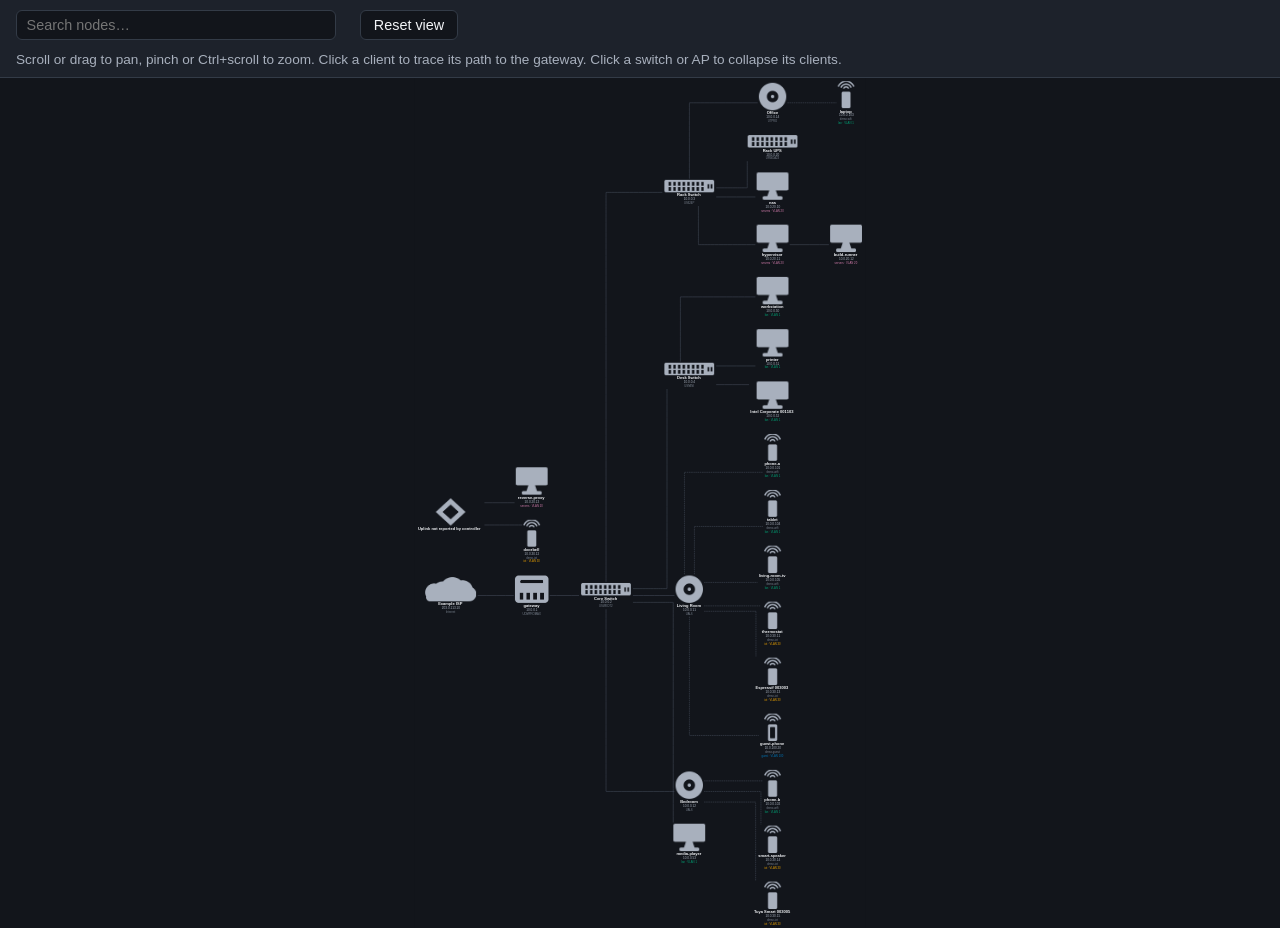
==== docs/demo-dark.html @ d626b712 "Commit a builtin-icon light/dark demo of the html viewer docs/demo-light.html and docs/demo-dark.htm" ====
<!doctype html>
<html lang="en">
<head>
<meta charset="utf-8">
<meta name="viewport" content="width=device-width, initial-scale=1">
<title>Demo network</title>
<style>
:root {
  --um-bg: #12151B; --um-card: #1D222B; --um-border: #333B47;
  --um-text: #F2F4F7; --um-text-muted: #A8B0BD;
}
* { box-sizing: border-box; }
html, body {
  margin: 0; height: 100%; background: var(--um-bg); color: var(--um-text);
  font-family: -apple-system, BlinkMacSystemFont, "Segoe UI", Helvetica, Arial, sans-serif;
}
#um-toolbar {
  display: flex; align-items: center; gap: 0.75rem; padding: 0.6rem 1rem;
  background: var(--um-card); border-bottom: 1px solid var(--um-border);
  position: sticky; top: 0; z-index: 1; flex-wrap: wrap;
}
#um-toolbar input[type="search"] {
  flex: 0 1 20rem; padding: 0.4rem 0.6rem; border: 1px solid var(--um-border);
  border-radius: 6px; background: var(--um-bg); color: var(--um-text); font-size: 0.9rem;
}
#um-toolbar button {
  padding: 0.4rem 0.8rem; border: 1px solid var(--um-border); border-radius: 6px;
  background: var(--um-bg); color: var(--um-text); font-size: 0.9rem; cursor: pointer;
}
#um-toolbar button:hover { background: var(--um-border); }
#um-hint, #um-match-count { color: var(--um-text-muted); font-size: 0.85rem; }
#um-stage { width: 100%; height: calc(100% - 3.1rem); overflow: hidden; touch-action: none; }
#um-stage svg { display: block; width: 100%; height: 100%; }
[data-id], [data-parent] { transition: opacity 150ms ease; }
[data-id] { cursor: pointer; }
.um-dim { opacity: 0.15; }
.um-hidden { display: none; }
</style>
</head>
<body>
<div id="um-toolbar">
  <input id="um-search" type="search" placeholder="Search nodes…" autocomplete="off">
  <span id="um-match-count"></span>
  <button id="um-reset" type="button">Reset view</button>
  <span id="um-hint">Scroll or drag to pan, pinch or Ctrl+scroll to zoom. Click a client to trace its path to the gateway. Click a switch or AP to collapse its clients.</span>
</div>
<div id="um-stage">
<?xml version="1.0" encoding="UTF-8" standalone="no"?>
<!DOCTYPE svg PUBLIC "-//W3C//DTD SVG 1.1//EN"
 "http://www.w3.org/Graphics/SVG/1.1/DTD/svg11.dtd">
<!-- Generated by graphviz version 15.1.0 (20260618.0150)
 -->
<!-- Title: unifi Pages: 1 -->
<svg width="1447pt" height="2734pt"
 viewBox="0.00 0.00 1447.00 2734.00" xmlns="http://www.w3.org/2000/svg" xmlns:xlink="http://www.w3.org/1999/xlink">
<g id="graph0" class="graph" transform="scale(1 1) rotate(0) translate(5.76 2727.77)">
<title>unifi</title>
<polygon fill="#12151b" stroke="none" points="-5.76,5.76 -5.76,-2727.77 1441.32,-2727.77 1441.32,5.76 -5.76,5.76"/>
<!-- n_020000000101 -->
<g id="node1" class="node" data-id="02:00:00:00:01:01">
<title>n_020000000101</title>
<image xlink:href="[data-uri]" width="107.789px" height="88px" preserveAspectRatio="xMinYMin meet" x="315.745" y="-1128.26"/>
<text xml:space="preserve" text-anchor="start" x="343.39" y="-1026.91" font-family="Helvetica,Arial,sans-serif" font-weight="bold" font-size="13.00" fill="#f2f4f7">gateway</text>
<text xml:space="preserve" text-anchor="start" x="352.01" y="-1014.51" font-family="Helvetica,Arial,sans-serif" font-size="10.00" fill="#a8b0bd">10.0.0.1</text>
<text xml:space="preserve" text-anchor="start" x="339.64" y="-1002.01" font-family="Helvetica,Arial,sans-serif" font-size="9.00" fill="#78808d">UDMPROMAX</text>
</g>
<!-- n_020000000102 -->
<g id="node2" class="node" data-id="02:00:00:00:01:02">
<title>n_020000000102</title>
<image xlink:href="[data-uri]" width="160px" height="40px" preserveAspectRatio="xMinYMin meet" x="528.4" y="-1104.26"/>
<text xml:space="preserve" text-anchor="start" x="569.77" y="-1050.91" font-family="Helvetica,Arial,sans-serif" font-weight="bold" font-size="13.00" fill="#f2f4f7">Core Switch</text>
<text xml:space="preserve" text-anchor="start" x="590.77" y="-1038.51" font-family="Helvetica,Arial,sans-serif" font-size="10.00" fill="#a8b0bd">10.0.0.2</text>
<text xml:space="preserve" text-anchor="start" x="586.27" y="-1026.01" font-family="Helvetica,Arial,sans-serif" font-size="9.00" fill="#78808d">USWED72</text>
</g>
<!-- n_020000000101&#45;&gt;n_020000000102 -->
<g id="edge2" class="edge" data-parent="02:00:00:00:01:01" data-child="02:00:00:00:01:02">
<title>n_020000000101&#45;&gt;n_020000000102</title>
<path fill="none" stroke="#4c5563" stroke-width="1.5" d="M427.44,-1064.01C455.73,-1064.01 490.38,-1064.01 521.75,-1064.01"/>
</g>
<!-- n_020000000103 -->
<g id="node3" class="node" data-id="02:00:00:00:01:03">
<title>n_020000000103</title>
<image xlink:href="[data-uri]" width="160px" height="40px" preserveAspectRatio="xMinYMin meet" x="796.16" y="-2400.26"/>
<text xml:space="preserve" text-anchor="start" x="836.78" y="-2346.91" font-family="Helvetica,Arial,sans-serif" font-weight="bold" font-size="13.00" fill="#f2f4f7">Rack Switch</text>
<text xml:space="preserve" text-anchor="start" x="858.53" y="-2334.51" font-family="Helvetica,Arial,sans-serif" font-size="10.00" fill="#a8b0bd">10.0.0.3</text>
<text xml:space="preserve" text-anchor="start" x="858.91" y="-2322.01" font-family="Helvetica,Arial,sans-serif" font-size="9.00" fill="#78808d">US624P</text>
</g>
<!-- n_020000000102&#45;&gt;n_020000000103 -->
<g id="edge3" class="edge" data-parent="02:00:00:00:01:02" data-child="02:00:00:00:01:03">
<title>n_020000000102&#45;&gt;n_020000000103</title>
<path fill="none" stroke="#4c5563" stroke-width="1.5" d="M608.56,-1107.87C608.56,-1334.25 608.56,-2360.01 608.56,-2360.01 608.56,-2360.01 711.46,-2360.01 789.65,-2360.01"/>
</g>
<!-- n_020000000104 -->
<g id="node4" class="node" data-id="02:00:00:00:01:04">
<title>n_020000000104</title>
<image xlink:href="[data-uri]" width="160px" height="40px" preserveAspectRatio="xMinYMin meet" x="796.16" y="-1812.26"/>
<text xml:space="preserve" text-anchor="start" x="836.78" y="-1758.91" font-family="Helvetica,Arial,sans-serif" font-weight="bold" font-size="13.00" fill="#f2f4f7">Desk Switch</text>
<text xml:space="preserve" text-anchor="start" x="858.53" y="-1746.51" font-family="Helvetica,Arial,sans-serif" font-size="10.00" fill="#a8b0bd">10.0.0.4</text>
<text xml:space="preserve" text-anchor="start" x="860.41" y="-1734.01" font-family="Helvetica,Arial,sans-serif" font-size="9.00" fill="#78808d">USMINI</text>
</g>
<!-- n_020000000102&#45;&gt;n_020000000104 -->
<g id="edge4" class="edge" data-parent="02:00:00:00:01:02" data-child="02:00:00:00:01:04">
<title>n_020000000102&#45;&gt;n_020000000104</title>
<path fill="none" stroke="#4c5563" stroke-width="1.5" d="M695.01,-1086.07C747.56,-1086.07 804.56,-1086.07 804.56,-1086.07 804.56,-1086.07 804.56,-1576.66 804.56,-1728.05"/>
</g>
<!-- n_020000000201 -->
<g id="node5" class="node" data-id="02:00:00:00:02:01">
<title>n_020000000201</title>
<image xlink:href="[data-uri]" width="88px" height="88px" preserveAspectRatio="xMinYMin meet" x="832.16" y="-1128.26"/>
<text xml:space="preserve" text-anchor="start" x="835.66" y="-1026.91" font-family="Helvetica,Arial,sans-serif" font-weight="bold" font-size="13.00" fill="#f2f4f7">Living Room</text>
<text xml:space="preserve" text-anchor="start" x="855.91" y="-1014.51" font-family="Helvetica,Arial,sans-serif" font-size="10.00" fill="#a8b0bd">10.0.0.11</text>
<text xml:space="preserve" text-anchor="start" x="864.53" y="-1002.01" font-family="Helvetica,Arial,sans-serif" font-size="9.00" fill="#78808d">UAL6</text>
</g>
<!-- n_020000000102&#45;&gt;n_020000000201 -->
<g id="edge5" class="edge" data-parent="02:00:00:00:01:02" data-child="02:00:00:00:02:01">
<title>n_020000000102&#45;&gt;n_020000000201</title>
<path fill="none" stroke="#4c5563" stroke-width="1.5" d="M694.96,-1064.01C739.27,-1064.01 791.52,-1064.01 828.5,-1064.01"/>
</g>
<!-- n_020000000202 -->
<g id="node6" class="node" data-id="02:00:00:00:02:02">
<title>n_020000000202</title>
<image xlink:href="[data-uri]" width="88px" height="88px" preserveAspectRatio="xMinYMin meet" x="832.16" y="-498.255"/>
<text xml:space="preserve" text-anchor="start" x="846.91" y="-396.91" font-family="Helvetica,Arial,sans-serif" font-weight="bold" font-size="13.00" fill="#f2f4f7">Bedroom</text>
<text xml:space="preserve" text-anchor="start" x="855.91" y="-384.51" font-family="Helvetica,Arial,sans-serif" font-size="10.00" fill="#a8b0bd">10.0.0.12</text>
<text xml:space="preserve" text-anchor="start" x="864.53" y="-372.01" font-family="Helvetica,Arial,sans-serif" font-size="9.00" fill="#78808d">UAL6</text>
</g>
<!-- n_020000000102&#45;&gt;n_020000000202 -->
<g id="edge6" class="edge" data-parent="02:00:00:00:01:02" data-child="02:00:00:00:02:02">
<title>n_020000000102&#45;&gt;n_020000000202</title>
<path fill="none" stroke="#4c5563" stroke-width="1.5" d="M608.56,-1019.96C608.56,-876.82 608.56,-434.01 608.56,-434.01 608.56,-434.01 751.35,-434.01 828.32,-434.01"/>
</g>
<!-- n_020000001201 -->
<g id="node16" class="node" data-id="02:00:00:00:12:01">
<title>n_020000001201</title>
<image xlink:href="[data-uri]" width="102.4px" height="88px" preserveAspectRatio="xMinYMin meet" x="824.96" y="-330.255"/>
<text xml:space="preserve" text-anchor="start" x="834.91" y="-228.91" font-family="Helvetica,Arial,sans-serif" font-weight="bold" font-size="13.00" fill="#f2f4f7">media&#45;player</text>
<text xml:space="preserve" text-anchor="start" x="855.91" y="-216.51" font-family="Helvetica,Arial,sans-serif" font-size="10.00" fill="#a8b0bd">10.0.0.53</text>
<text xml:space="preserve" text-anchor="start" x="850.66" y="-204.01" font-family="Helvetica,Arial,sans-serif" font-size="9.00" fill="#009e73">lan · VLAN 1</text>
</g>
<!-- n_020000000102&#45;&gt;n_020000001201 -->
<g id="edge14" class="edge" data-parent="02:00:00:00:01:02" data-child="02:00:00:00:12:01">
<title>n_020000000102&#45;&gt;n_020000001201</title>
<path fill="none" stroke="#4c5563" stroke-width="1.5" d="M695.08,-1041.94C755.21,-1041.94 824.56,-1041.94 824.56,-1041.94 824.56,-1041.94 824.56,-522.91 824.56,-333.85"/>
</g>
<!-- n_020000000204 -->
<g id="node7" class="node" data-id="02:00:00:00:02:04">
<title>n_020000000204</title>
<image xlink:href="[data-uri]" width="88px" height="88px" preserveAspectRatio="xMinYMin meet" x="1099.92" y="-2712.26"/>
<text xml:space="preserve" text-anchor="start" x="1125.17" y="-2610.91" font-family="Helvetica,Arial,sans-serif" font-weight="bold" font-size="13.00" fill="#f2f4f7">Office</text>
<text xml:space="preserve" text-anchor="start" x="1123.67" y="-2598.51" font-family="Helvetica,Arial,sans-serif" font-size="10.00" fill="#a8b0bd">10.0.0.14</text>
<text xml:space="preserve" text-anchor="start" x="1128.17" y="-2586.01" font-family="Helvetica,Arial,sans-serif" font-size="9.00" fill="#78808d">U7PRO</text>
</g>
<!-- n_020000000103&#45;&gt;n_020000000204 -->
<g id="edge7" class="edge" data-parent="02:00:00:00:01:03" data-child="02:00:00:00:02:04">
<title>n_020000000103&#45;&gt;n_020000000204</title>
<path fill="none" stroke="#4c5563" stroke-width="1.5" d="M876.56,-2404.06C876.56,-2484.74 876.56,-2648.01 876.56,-2648.01 876.56,-2648.01 1019.22,-2648.01 1096.12,-2648.01"/>
</g>
<!-- n_020000000301 -->
<g id="node8" class="node" data-id="02:00:00:00:03:01">
<title>n_020000000301</title>
<image xlink:href="[data-uri]" width="160px" height="40px" preserveAspectRatio="xMinYMin meet" x="1063.92" y="-2544.26"/>
<text xml:space="preserve" text-anchor="start" x="1112.05" y="-2490.91" font-family="Helvetica,Arial,sans-serif" font-weight="bold" font-size="13.00" fill="#f2f4f7">Rack UPS</text>
<text xml:space="preserve" text-anchor="start" x="1123.67" y="-2478.51" font-family="Helvetica,Arial,sans-serif" font-size="10.00" fill="#a8b0bd">10.0.0.20</text>
<text xml:space="preserve" text-anchor="start" x="1121.8" y="-2466.01" font-family="Helvetica,Arial,sans-serif" font-size="9.00" fill="#78808d">USWDA23</text>
</g>
<!-- n_020000000103&#45;&gt;n_020000000301 -->
<g id="edge8" class="edge" data-parent="02:00:00:00:01:03" data-child="02:00:00:00:03:01">
<title>n_020000000103&#45;&gt;n_020000000301</title>
<path fill="none" stroke="#4c5563" stroke-width="1.5" d="M962.81,-2374.72C1011.49,-2374.72 1062.56,-2374.72 1062.56,-2374.72 1062.56,-2374.72 1062.56,-2422.73 1062.56,-2460.23"/>
</g>
<!-- n_020000001001 -->
<g id="node9" class="node" data-id="02:00:00:00:10:01">
<title>n_020000001001</title>
<image xlink:href="[data-uri]" width="102.4px" height="88px" preserveAspectRatio="xMinYMin meet" x="1092.72" y="-2424.26"/>
<text xml:space="preserve" text-anchor="start" x="1132.3" y="-2322.91" font-family="Helvetica,Arial,sans-serif" font-weight="bold" font-size="13.00" fill="#f2f4f7">nas</text>
<text xml:space="preserve" text-anchor="start" x="1121.05" y="-2310.51" font-family="Helvetica,Arial,sans-serif" font-size="10.00" fill="#a8b0bd">10.0.20.10</text>
<text xml:space="preserve" text-anchor="start" x="1107.17" y="-2298.01" font-family="Helvetica,Arial,sans-serif" font-size="9.00" fill="#cc79a7">servers · VLAN 20</text>
</g>
<!-- n_020000000103&#45;&gt;n_020000001001 -->
<g id="edge9" class="edge" data-parent="02:00:00:00:01:03" data-child="02:00:00:00:10:01">
<title>n_020000000103&#45;&gt;n_020000001001</title>
<path fill="none" stroke="#4c5563" stroke-width="1.5" d="M962.72,-2345.3C1004.13,-2345.3 1052.47,-2345.3 1088.8,-2345.3"/>
</g>
<!-- n_020000001002 -->
<g id="node10" class="node" data-id="02:00:00:00:10:02">
<title>n_020000001002</title>
<image xlink:href="[data-uri]" width="102.4px" height="88px" preserveAspectRatio="xMinYMin meet" x="1092.72" y="-2256.26"/>
<text xml:space="preserve" text-anchor="start" x="1109.42" y="-2154.91" font-family="Helvetica,Arial,sans-serif" font-weight="bold" font-size="13.00" fill="#f2f4f7">hypervisor</text>
<text xml:space="preserve" text-anchor="start" x="1121.05" y="-2142.51" font-family="Helvetica,Arial,sans-serif" font-size="10.00" fill="#a8b0bd">10.0.20.11</text>
<text xml:space="preserve" text-anchor="start" x="1107.17" y="-2130.01" font-family="Helvetica,Arial,sans-serif" font-size="9.00" fill="#cc79a7">servers · VLAN 20</text>
</g>
<!-- n_020000000103&#45;&gt;n_020000001002 -->
<g id="edge10" class="edge" data-parent="02:00:00:00:01:03" data-child="02:00:00:00:10:02">
<title>n_020000000103&#45;&gt;n_020000001002</title>
<path fill="none" stroke="#4c5563" stroke-width="1.5" d="M905.56,-2316.3C905.56,-2266.53 905.56,-2192.01 905.56,-2192.01 905.56,-2192.01 1018.22,-2192.01 1088.64,-2192.01"/>
</g>
<!-- n_020000001101 -->
<g id="node13" class="node" data-id="02:00:00:00:11:01">
<title>n_020000001101</title>
<image xlink:href="[data-uri]" width="102.4px" height="88px" preserveAspectRatio="xMinYMin meet" x="1092.72" y="-2088.26"/>
<text xml:space="preserve" text-anchor="start" x="1106.42" y="-1986.91" font-family="Helvetica,Arial,sans-serif" font-weight="bold" font-size="13.00" fill="#f2f4f7">workstation</text>
<text xml:space="preserve" text-anchor="start" x="1123.67" y="-1974.51" font-family="Helvetica,Arial,sans-serif" font-size="10.00" fill="#a8b0bd">10.0.0.50</text>
<text xml:space="preserve" text-anchor="start" x="1118.42" y="-1962.01" font-family="Helvetica,Arial,sans-serif" font-size="9.00" fill="#009e73">lan · VLAN 1</text>
</g>
<!-- n_020000000104&#45;&gt;n_020000001101 -->
<g id="edge11" class="edge" data-parent="02:00:00:00:01:04" data-child="02:00:00:00:11:01">
<title>n_020000000104&#45;&gt;n_020000001101</title>
<path fill="none" stroke="#4c5563" stroke-width="1.5" d="M847.56,-1815.9C847.56,-1888.1 847.56,-2024.01 847.56,-2024.01 847.56,-2024.01 1003.17,-2024.01 1088.87,-2024.01"/>
</g>
<!-- n_020000001102 -->
<g id="node14" class="node" data-id="02:00:00:00:11:02">
<title>n_020000001102</title>
<image xlink:href="[data-uri]" width="102.4px" height="88px" preserveAspectRatio="xMinYMin meet" x="1092.72" y="-1920.26"/>
<text xml:space="preserve" text-anchor="start" x="1122.55" y="-1818.91" font-family="Helvetica,Arial,sans-serif" font-weight="bold" font-size="13.00" fill="#f2f4f7">printer</text>
<text xml:space="preserve" text-anchor="start" x="1123.67" y="-1806.51" font-family="Helvetica,Arial,sans-serif" font-size="10.00" fill="#a8b0bd">10.0.0.51</text>
<text xml:space="preserve" text-anchor="start" x="1118.42" y="-1794.01" font-family="Helvetica,Arial,sans-serif" font-size="9.00" fill="#009e73">lan · VLAN 1</text>
</g>
<!-- n_020000000104&#45;&gt;n_020000001102 -->
<g id="edge12" class="edge" data-parent="02:00:00:00:01:04" data-child="02:00:00:00:11:02">
<title>n_020000000104&#45;&gt;n_020000001102</title>
<path fill="none" stroke="#4c5563" stroke-width="1.5" d="M962.72,-1802.01C1004.13,-1802.01 1052.47,-1802.01 1088.8,-1802.01"/>
</g>
<!-- n_020000001103 -->
<g id="node15" class="node" data-id="02:00:00:00:11:03">
<title>n_020000001103</title>
<image xlink:href="[data-uri]" width="102.4px" height="88px" preserveAspectRatio="xMinYMin meet" x="1092.72" y="-1752.26"/>
<text xml:space="preserve" text-anchor="start" x="1072.3" y="-1650.91" font-family="Helvetica,Arial,sans-serif" font-weight="bold" font-size="13.00" fill="#f2f4f7">Intel Corporate 001103</text>
<text xml:space="preserve" text-anchor="start" x="1123.67" y="-1638.51" font-family="Helvetica,Arial,sans-serif" font-size="10.00" fill="#a8b0bd">10.0.0.52</text>
<text xml:space="preserve" text-anchor="start" x="1118.42" y="-1626.01" font-family="Helvetica,Arial,sans-serif" font-size="9.00" fill="#009e73">lan · VLAN 1</text>
</g>
<!-- n_020000000104&#45;&gt;n_020000001103 -->
<g id="edge13" class="edge" data-parent="02:00:00:00:01:04" data-child="02:00:00:00:11:03">
<title>n_020000000104&#45;&gt;n_020000001103</title>
<path fill="none" stroke="#4c5563" stroke-width="1.5" d="M962.72,-1742.01C996.8,-1742.01 1035.56,-1742.01 1068.47,-1742.01"/>
</g>
<!-- n_020000002001 -->
<g id="node17" class="node" data-id="02:00:00:00:20:01">
<title>n_020000002001</title>
<image xlink:href="[data-uri]" width="54px" height="86.4px" preserveAspectRatio="xMinYMin meet" x="1116.92" y="-1583.33"/>
<text xml:space="preserve" text-anchor="start" x="1117.67" y="-1482.78" font-family="Helvetica,Arial,sans-serif" font-weight="bold" font-size="13.00" fill="#f2f4f7">phone&#45;a</text>
<text xml:space="preserve" text-anchor="start" x="1121.05" y="-1470.38" font-family="Helvetica,Arial,sans-serif" font-size="10.00" fill="#a8b0bd">10.0.0.101</text>
<text xml:space="preserve" text-anchor="start" x="1124.05" y="-1457.88" font-family="Helvetica,Arial,sans-serif" font-size="9.00" fill="#78808d">demo&#45;wifi</text>
<text xml:space="preserve" text-anchor="start" x="1118.42" y="-1446.13" font-family="Helvetica,Arial,sans-serif" font-size="9.00" fill="#009e73">lan · VLAN 1</text>
</g>
<!-- n_020000000201&#45;&gt;n_020000002001 -->
<g id="edge15" class="edge" data-parent="02:00:00:00:02:01" data-child="02:00:00:00:20:01">
<title>n_020000000201&#45;&gt;n_020000002001</title>
<path fill="none" stroke="#4c5563" stroke-width="1.5" stroke-dasharray="5,2" d="M860.56,-1132.09C860.56,-1245.33 860.56,-1460.07 860.56,-1460.07 860.56,-1460.07 1039.62,-1460.07 1113.06,-1460.07"/>
</g>
<!-- n_020000002004 -->
<g id="node20" class="node" data-id="02:00:00:00:20:04">
<title>n_020000002004</title>
<image xlink:href="[data-uri]" width="54px" height="86.4px" preserveAspectRatio="xMinYMin meet" x="1116.92" y="-1403.33"/>
<text xml:space="preserve" text-anchor="start" x="1125.92" y="-1302.78" font-family="Helvetica,Arial,sans-serif" font-weight="bold" font-size="13.00" fill="#f2f4f7">tablet</text>
<text xml:space="preserve" text-anchor="start" x="1121.05" y="-1290.38" font-family="Helvetica,Arial,sans-serif" font-size="10.00" fill="#a8b0bd">10.0.0.104</text>
<text xml:space="preserve" text-anchor="start" x="1124.05" y="-1277.88" font-family="Helvetica,Arial,sans-serif" font-size="9.00" fill="#78808d">demo&#45;wifi</text>
<text xml:space="preserve" text-anchor="start" x="1118.42" y="-1266.13" font-family="Helvetica,Arial,sans-serif" font-size="9.00" fill="#009e73">lan · VLAN 1</text>
</g>
<!-- n_020000000201&#45;&gt;n_020000002004 -->
<g id="edge18" class="edge" data-parent="02:00:00:00:02:01" data-child="02:00:00:00:20:04">
<title>n_020000000201&#45;&gt;n_020000002004</title>
<path fill="none" stroke="#4c5563" stroke-width="1.5" stroke-dasharray="5,2" d="M892.56,-1132.12C892.56,-1197.38 892.56,-1286.01 892.56,-1286.01 892.56,-1286.01 1045.98,-1286.01 1113.1,-1286.01"/>
</g>
<!-- n_020000002101 -->
<g id="node21" class="node" data-id="02:00:00:00:21:01">
<title>n_020000002101</title>
<image xlink:href="[data-uri]" width="55px" height="88px" preserveAspectRatio="xMinYMin meet" x="1116.42" y="-1224.13"/>
<text xml:space="preserve" text-anchor="start" x="1099.3" y="-1122.78" font-family="Helvetica,Arial,sans-serif" font-weight="bold" font-size="13.00" fill="#f2f4f7">living&#45;room&#45;tv</text>
<text xml:space="preserve" text-anchor="start" x="1121.05" y="-1110.38" font-family="Helvetica,Arial,sans-serif" font-size="10.00" fill="#a8b0bd">10.0.0.105</text>
<text xml:space="preserve" text-anchor="start" x="1124.05" y="-1097.88" font-family="Helvetica,Arial,sans-serif" font-size="9.00" fill="#78808d">demo&#45;wifi</text>
<text xml:space="preserve" text-anchor="start" x="1118.42" y="-1086.13" font-family="Helvetica,Arial,sans-serif" font-size="9.00" fill="#009e73">lan · VLAN 1</text>
</g>
<!-- n_020000000201&#45;&gt;n_020000002101 -->
<g id="edge19" class="edge" data-parent="02:00:00:00:02:01" data-child="02:00:00:00:21:01">
<title>n_020000000201&#45;&gt;n_020000002101</title>
<path fill="none" stroke="#4c5563" stroke-width="1.5" stroke-dasharray="5,2" d="M924.03,-1106.07C972.47,-1106.07 1046.95,-1106.07 1095.56,-1106.07"/>
</g>
<!-- n_020000003001 -->
<g id="node22" class="node" data-id="02:00:00:00:30:01">
<title>n_020000003001</title>
<image xlink:href="[data-uri]" width="55px" height="88px" preserveAspectRatio="xMinYMin meet" x="1116.42" y="-1044.13"/>
<text xml:space="preserve" text-anchor="start" x="1109.42" y="-942.78" font-family="Helvetica,Arial,sans-serif" font-weight="bold" font-size="13.00" fill="#f2f4f7">thermostat</text>
<text xml:space="preserve" text-anchor="start" x="1121.05" y="-930.38" font-family="Helvetica,Arial,sans-serif" font-size="10.00" fill="#a8b0bd">10.0.30.11</text>
<text xml:space="preserve" text-anchor="start" x="1125.92" y="-917.88" font-family="Helvetica,Arial,sans-serif" font-size="9.00" fill="#78808d">demo&#45;iot</text>
<text xml:space="preserve" text-anchor="start" x="1117.3" y="-906.13" font-family="Helvetica,Arial,sans-serif" font-size="9.00" fill="#e69f00">iot · VLAN 30</text>
</g>
<!-- n_020000000201&#45;&gt;n_020000003001 -->
<g id="edge20" class="edge" data-parent="02:00:00:00:02:01" data-child="02:00:00:00:30:01">
<title>n_020000000201&#45;&gt;n_020000003001</title>
<path fill="none" stroke="#4c5563" stroke-width="1.5" stroke-dasharray="5,2" d="M924.03,-1030.63C975.93,-1030.63 1057.72,-1030.63 1105.56,-1030.63"/>
</g>
<!-- n_020000003003 -->
<g id="node24" class="node" data-id="02:00:00:00:30:03">
<title>n_020000003003</title>
<image xlink:href="[data-uri]" width="55px" height="88px" preserveAspectRatio="xMinYMin meet" x="1116.42" y="-864.13"/>
<text xml:space="preserve" text-anchor="start" x="1089.17" y="-762.78" font-family="Helvetica,Arial,sans-serif" font-weight="bold" font-size="13.00" fill="#f2f4f7">Espressif 003003</text>
<text xml:space="preserve" text-anchor="start" x="1121.05" y="-750.38" font-family="Helvetica,Arial,sans-serif" font-size="10.00" fill="#a8b0bd">10.0.30.13</text>
<text xml:space="preserve" text-anchor="start" x="1125.92" y="-737.88" font-family="Helvetica,Arial,sans-serif" font-size="9.00" fill="#78808d">demo&#45;iot</text>
<text xml:space="preserve" text-anchor="start" x="1117.3" y="-726.13" font-family="Helvetica,Arial,sans-serif" font-size="9.00" fill="#e69f00">iot · VLAN 30</text>
</g>
<!-- n_020000000201&#45;&gt;n_020000003003 -->
<g id="edge21" class="edge" data-parent="02:00:00:00:02:01" data-child="02:00:00:00:30:03">
<title>n_020000000201&#45;&gt;n_020000003003</title>
<path fill="none" stroke="#4c5563" stroke-width="1.5" stroke-dasharray="5,2" d="M924.01,-1013.25C987.2,-1013.25 1090.56,-1013.25 1090.56,-1013.25 1090.56,-1013.25 1090.56,-931.58 1090.56,-867.93"/>
</g>
<!-- n_020000004001 -->
<g id="node27" class="node" data-id="02:00:00:00:40:01">
<title>n_020000004001</title>
<image xlink:href="[data-uri]" width="55px" height="88px" preserveAspectRatio="xMinYMin meet" x="1116.42" y="-684.13"/>
<text xml:space="preserve" text-anchor="start" x="1103.42" y="-582.78" font-family="Helvetica,Arial,sans-serif" font-weight="bold" font-size="13.00" fill="#f2f4f7">guest&#45;phone</text>
<text xml:space="preserve" text-anchor="start" x="1118.42" y="-570.38" font-family="Helvetica,Arial,sans-serif" font-size="10.00" fill="#a8b0bd">10.0.100.20</text>
<text xml:space="preserve" text-anchor="start" x="1119.55" y="-557.88" font-family="Helvetica,Arial,sans-serif" font-size="9.00" fill="#78808d">demo&#45;guest</text>
<text xml:space="preserve" text-anchor="start" x="1108.3" y="-546.13" font-family="Helvetica,Arial,sans-serif" font-size="9.00" fill="#0072b2">guest · VLAN 100</text>
</g>
<!-- n_020000000201&#45;&gt;n_020000004001 -->
<g id="edge24" class="edge" data-parent="02:00:00:00:02:01" data-child="02:00:00:00:40:01">
<title>n_020000000201&#45;&gt;n_020000004001</title>
<path fill="none" stroke="#4c5563" stroke-width="1.5" stroke-dasharray="5,2" d="M876.56,-996.15C876.56,-870.44 876.56,-614.01 876.56,-614.01 876.56,-614.01 1023.83,-614.01 1099.77,-614.01"/>
</g>
<!-- n_020000002002 -->
<g id="node18" class="node" data-id="02:00:00:00:20:02">
<title>n_020000002002</title>
<image xlink:href="[data-uri]" width="54px" height="86.4px" preserveAspectRatio="xMinYMin meet" x="1116.92" y="-503.33"/>
<text xml:space="preserve" text-anchor="start" x="1117.3" y="-402.78" font-family="Helvetica,Arial,sans-serif" font-weight="bold" font-size="13.00" fill="#f2f4f7">phone&#45;b</text>
<text xml:space="preserve" text-anchor="start" x="1121.05" y="-390.38" font-family="Helvetica,Arial,sans-serif" font-size="10.00" fill="#a8b0bd">10.0.0.102</text>
<text xml:space="preserve" text-anchor="start" x="1124.05" y="-377.88" font-family="Helvetica,Arial,sans-serif" font-size="9.00" fill="#78808d">demo&#45;wifi</text>
<text xml:space="preserve" text-anchor="start" x="1118.42" y="-366.13" font-family="Helvetica,Arial,sans-serif" font-size="9.00" fill="#009e73">lan · VLAN 1</text>
</g>
<!-- n_020000000202&#45;&gt;n_020000002002 -->
<g id="edge16" class="edge" data-parent="02:00:00:00:02:02" data-child="02:00:00:00:20:02">
<title>n_020000000202&#45;&gt;n_020000002002</title>
<path fill="none" stroke="#4c5563" stroke-width="1.5" stroke-dasharray="5,2" d="M924.03,-468.07C978.78,-468.07 1066.82,-468.07 1113.15,-468.07"/>
</g>
<!-- n_020000003004 -->
<g id="node25" class="node" data-id="02:00:00:00:30:04">
<title>n_020000003004</title>
<image xlink:href="[data-uri]" width="55px" height="88px" preserveAspectRatio="xMinYMin meet" x="1116.42" y="-324.13"/>
<text xml:space="preserve" text-anchor="start" x="1098.17" y="-222.78" font-family="Helvetica,Arial,sans-serif" font-weight="bold" font-size="13.00" fill="#f2f4f7">smart&#45;speaker</text>
<text xml:space="preserve" text-anchor="start" x="1121.05" y="-210.38" font-family="Helvetica,Arial,sans-serif" font-size="10.00" fill="#a8b0bd">10.0.30.14</text>
<text xml:space="preserve" text-anchor="start" x="1125.92" y="-197.88" font-family="Helvetica,Arial,sans-serif" font-size="9.00" fill="#78808d">demo&#45;iot</text>
<text xml:space="preserve" text-anchor="start" x="1117.3" y="-186.13" font-family="Helvetica,Arial,sans-serif" font-size="9.00" fill="#e69f00">iot · VLAN 30</text>
</g>
<!-- n_020000000202&#45;&gt;n_020000003004 -->
<g id="edge22" class="edge" data-parent="02:00:00:00:02:02" data-child="02:00:00:00:30:04">
<title>n_020000000202&#45;&gt;n_020000003004</title>
<path fill="none" stroke="#4c5563" stroke-width="1.5" stroke-dasharray="5,2" d="M923.9,-434.01C991.38,-434.01 1106.56,-434.01 1106.56,-434.01 1106.56,-434.01 1106.56,-377.64 1106.56,-328"/>
</g>
<!-- n_020000003005 -->
<g id="node26" class="node" data-id="02:00:00:00:30:05">
<title>n_020000003005</title>
<image xlink:href="[data-uri]" width="55px" height="88px" preserveAspectRatio="xMinYMin meet" x="1116.42" y="-144.13"/>
<text xml:space="preserve" text-anchor="start" x="1083.92" y="-42.78" font-family="Helvetica,Arial,sans-serif" font-weight="bold" font-size="13.00" fill="#f2f4f7">Tuya Smart 003005</text>
<text xml:space="preserve" text-anchor="start" x="1121.05" y="-30.38" font-family="Helvetica,Arial,sans-serif" font-size="10.00" fill="#a8b0bd">10.0.30.15</text>
<text xml:space="preserve" text-anchor="start" x="1125.92" y="-17.88" font-family="Helvetica,Arial,sans-serif" font-size="9.00" fill="#78808d">demo&#45;iot</text>
<text xml:space="preserve" text-anchor="start" x="1117.3" y="-6.13" font-family="Helvetica,Arial,sans-serif" font-size="9.00" fill="#e69f00">iot · VLAN 30</text>
</g>
<!-- n_020000000202&#45;&gt;n_020000003005 -->
<g id="edge23" class="edge" data-parent="02:00:00:00:02:02" data-child="02:00:00:00:30:05">
<title>n_020000000202&#45;&gt;n_020000003005</title>
<path fill="none" stroke="#4c5563" stroke-width="1.5" stroke-dasharray="5,2" d="M923.79,-399.94C986.68,-399.94 1089.56,-399.94 1089.56,-399.94 1089.56,-399.94 1089.56,-244.13 1089.56,-147.96"/>
</g>
<!-- n_020000002003 -->
<g id="node19" class="node" data-id="02:00:00:00:20:03">
<title>n_020000002003</title>
<image xlink:href="[data-uri]" width="54px" height="86.4px" preserveAspectRatio="xMinYMin meet" x="1353.18" y="-2717.33"/>
<text xml:space="preserve" text-anchor="start" x="1359.93" y="-2616.78" font-family="Helvetica,Arial,sans-serif" font-weight="bold" font-size="13.00" fill="#f2f4f7">laptop</text>
<text xml:space="preserve" text-anchor="start" x="1357.3" y="-2604.38" font-family="Helvetica,Arial,sans-serif" font-size="10.00" fill="#a8b0bd">10.0.0.103</text>
<text xml:space="preserve" text-anchor="start" x="1360.3" y="-2591.88" font-family="Helvetica,Arial,sans-serif" font-size="9.00" fill="#78808d">demo&#45;wifi</text>
<text xml:space="preserve" text-anchor="start" x="1354.68" y="-2580.13" font-family="Helvetica,Arial,sans-serif" font-size="9.00" fill="#009e73">lan · VLAN 1</text>
</g>
<!-- n_020000000204&#45;&gt;n_020000002003 -->
<g id="edge17" class="edge" data-parent="02:00:00:00:02:04" data-child="02:00:00:00:20:03">
<title>n_020000000204&#45;&gt;n_020000002003</title>
<path fill="none" stroke="#4c5563" stroke-width="1.5" stroke-dasharray="5,2" d="M1191.73,-2648.01C1238.79,-2648.01 1309.25,-2648.01 1349.35,-2648.01"/>
</g>
<!-- n_020000001003 -->
<g id="node11" class="node" data-id="02:00:00:00:10:03">
<title>n_020000001003</title>
<image xlink:href="[data-uri]" width="102.4px" height="88px" preserveAspectRatio="xMinYMin meet" x="1328.98" y="-2256.26"/>
<text xml:space="preserve" text-anchor="start" x="1340.43" y="-2154.91" font-family="Helvetica,Arial,sans-serif" font-weight="bold" font-size="13.00" fill="#f2f4f7">build&#45;runner</text>
<text xml:space="preserve" text-anchor="start" x="1357.3" y="-2142.51" font-family="Helvetica,Arial,sans-serif" font-size="10.00" fill="#a8b0bd">10.0.20.12</text>
<text xml:space="preserve" text-anchor="start" x="1343.43" y="-2130.01" font-family="Helvetica,Arial,sans-serif" font-size="9.00" fill="#cc79a7">servers · VLAN 20</text>
</g>
<!-- n_020000001002&#45;&gt;n_020000001003 -->
<g id="edge25" class="edge" data-parent="02:00:00:00:10:02" data-child="02:00:00:00:10:03">
<title>n_020000001002&#45;&gt;n_020000001003</title>
<path fill="none" stroke="#4c5563" stroke-width="1.5" d="M1199.01,-2192.01C1236.92,-2192.01 1287.07,-2192.01 1325,-2192.01"/>
</g>
<!-- n_020000001004 -->
<g id="node12" class="node" data-id="02:00:00:00:10:04">
<title>n_020000001004</title>
<image xlink:href="[data-uri]" width="102.4px" height="88px" preserveAspectRatio="xMinYMin meet" x="318.44" y="-1476.26"/>
<text xml:space="preserve" text-anchor="start" x="325.01" y="-1374.91" font-family="Helvetica,Arial,sans-serif" font-weight="bold" font-size="13.00" fill="#f2f4f7">reverse&#45;proxy</text>
<text xml:space="preserve" text-anchor="start" x="346.76" y="-1362.51" font-family="Helvetica,Arial,sans-serif" font-size="10.00" fill="#a8b0bd">10.0.20.13</text>
<text xml:space="preserve" text-anchor="start" x="332.89" y="-1350.01" font-family="Helvetica,Arial,sans-serif" font-size="9.00" fill="#cc79a7">servers · VLAN 20</text>
</g>
<!-- n_020000003002 -->
<g id="node23" class="node" data-id="02:00:00:00:30:02">
<title>n_020000003002</title>
<image xlink:href="[data-uri]" width="54px" height="86.4px" preserveAspectRatio="xMinYMin meet" x="342.64" y="-1307.33"/>
<text xml:space="preserve" text-anchor="start" x="343.01" y="-1206.78" font-family="Helvetica,Arial,sans-serif" font-weight="bold" font-size="13.00" fill="#f2f4f7">doorbell</text>
<text xml:space="preserve" text-anchor="start" x="346.76" y="-1194.38" font-family="Helvetica,Arial,sans-serif" font-size="10.00" fill="#a8b0bd">10.0.30.12</text>
<text xml:space="preserve" text-anchor="start" x="351.64" y="-1181.88" font-family="Helvetica,Arial,sans-serif" font-size="9.00" fill="#78808d">demo&#45;iot</text>
<text xml:space="preserve" text-anchor="start" x="343.01" y="-1170.13" font-family="Helvetica,Arial,sans-serif" font-size="9.00" fill="#e69f00">iot · VLAN 30</text>
</g>
<!-- n_internet -->
<g id="node28" class="node" data-id="internet">
<title>n_internet</title>
<image xlink:href="[data-uri]" width="163.672px" height="78px" preserveAspectRatio="xMinYMin meet" x="27.0439" y="-1123.26"/>
<text xml:space="preserve" text-anchor="start" x="68.75" y="-1031.91" font-family="Helvetica,Arial,sans-serif" font-weight="bold" font-size="13.00" fill="#f2f4f7">Example ISP</text>
<text xml:space="preserve" text-anchor="start" x="80.75" y="-1019.51" font-family="Helvetica,Arial,sans-serif" font-size="10.00" fill="#a8b0bd">203.0.113.10</text>
<text xml:space="preserve" text-anchor="start" x="93.5" y="-1007.01" font-family="Helvetica,Arial,sans-serif" font-size="9.00" fill="#78808d">Internet</text>
</g>
<!-- n_internet&#45;&gt;n_020000000101 -->
<g id="edge1" class="edge" data-parent="internet" data-child="02:00:00:00:01:01">
<title>n_internet&#45;&gt;n_020000000101</title>
<path fill="none" stroke="#4c5563" stroke-width="1.5" d="M195.71,-1064.01C233.93,-1064.01 277.8,-1064.01 311.92,-1064.01"/>
</g>
<!-- n_unknown&#45;uplink -->
<g id="node29" class="node" data-id="unknown-uplink">
<title>n_unknown&#45;uplink</title>
<image xlink:href="[data-uri]" width="95.4576px" height="88px" preserveAspectRatio="xMinYMin meet" x="61.1512" y="-1376.76"/>
<text xml:space="preserve" text-anchor="start" x="3.88" y="-1275.41" font-family="Helvetica,Arial,sans-serif" font-weight="bold" font-size="13.00" fill="#f2f4f7">Uplink not reported by controller</text>
</g>
<!-- n_unknown&#45;uplink&#45;&gt;n_020000001004 -->
<g id="edge26" class="edge" data-parent="unknown-uplink" data-child="02:00:00:00:10:04">
<title>n_unknown&#45;uplink&#45;&gt;n_020000001004</title>
<path fill="none" stroke="#4c5563" stroke-width="1.5" d="M217.58,-1362.26C250.98,-1362.26 286.33,-1362.26 314.53,-1362.26"/>
</g>
<!-- n_unknown&#45;uplink&#45;&gt;n_020000003002 -->
<g id="edge27" class="edge" data-parent="unknown-uplink" data-child="02:00:00:00:30:02">
<title>n_unknown&#45;uplink&#45;&gt;n_020000003002</title>
<path fill="none" stroke="#4c5563" stroke-width="1.5" d="M217.58,-1290.69C261.6,-1290.69 309.01,-1290.69 338.98,-1290.69"/>
</g>
</g>
</svg>

</div>
<script>/**
* Panzoom 4.6.2 for panning and zooming elements using CSS transforms
* Copyright Timmy Willison and other contributors
* https://github.com/timmywil/panzoom/blob/main/MIT-License.txt
*/
((e,t)=>{"object"==typeof exports&&"undefined"!=typeof module?module.exports=t():"function"==typeof define&&define.amd?define(t):(e="undefined"!=typeof globalThis?globalThis:e||self).Panzoom=t()})(this,function(){"undefined"!=typeof window&&(window.NodeList&&!NodeList.prototype.forEach&&(NodeList.prototype.forEach=Array.prototype.forEach),"function"!=typeof window.CustomEvent)&&(window.CustomEvent=function(e,t){t=t||{bubbles:!1,cancelable:!1,detail:null};var n=document.createEvent("CustomEvent");return n.initCustomEvent(e,t.bubbles,t.cancelable,t.detail),n});let i="undefined"!=typeof document&&!!document.documentMode,a;let l=["webkit","moz","ms"],s={};function z(e){if(s[e])return s[e];var t=a=a||document.createElement("div").style;if(e in t)return s[e]=e;var n=e[0].toUpperCase()+e.slice(1);let o=l.length;for(;o--;){var r=""+l[o]+n;if(r in t)return s[e]=r}}function r(e,t){return parseFloat(t[z(e)])||0}function c(e,t,n=window.getComputedStyle(e)){var o="border"===t?"Width":"";return{left:r(t+"Left"+o,n),right:r(t+"Right"+o,n),top:r(t+"Top"+o,n),bottom:r(t+"Bottom"+o,n)}}function X(e,t,n){e.style[z(t)]=n}function Y(e){let t=e.parentNode;t&&1===t.nodeType||(t=document.documentElement);var n=window.getComputedStyle(e),o=window.getComputedStyle(t),r=e.getBoundingClientRect(),a=t.getBoundingClientRect();return{elem:{style:n,width:r.width,height:r.height,top:r.top,bottom:r.bottom,left:r.left,right:r.right,margin:c(e,"margin",n),border:c(e,"border",n)},parent:{style:o,width:a.width,height:a.height,top:a.top,bottom:a.bottom,left:a.left,right:a.right,padding:c(t,"padding",o),border:c(t,"border",o)}}}let C={down:"mousedown",move:"mousemove",up:"mouseup mouseleave"};function N(e,t,n,o){C[e].split(" ").forEach(e=>{t.addEventListener(e,n,o)})}function T(e,t,n){C[e].split(" ").forEach(e=>{t.removeEventListener(e,n)})}function $(e,t){let n=e.length;for(;n--;)if(e[n].pointerId===t.pointerId)return n;return-1}function L(e,t){let n;if(t.touches){n=0;for(var o of t.touches)o.pointerId=n++,L(e,o)}else-1<(n=$(e,t))&&e.splice(n,1),e.push(t)}function V(e){let t=(e=e.slice(0)).pop();for(var n;n=e.pop();)t={clientX:(n.clientX-t.clientX)/2+t.clientX,clientY:(n.clientY-t.clientY)/2+t.clientY};return t}function G(e){var t;return e.length<2?0:(t=e[0],e=e[1],Math.sqrt(Math.pow(Math.abs(e.clientX-t.clientX),2)+Math.pow(Math.abs(e.clientY-t.clientY),2)))}"undefined"!=typeof window&&("function"==typeof window.PointerEvent?C={down:"pointerdown",move:"pointermove",up:"pointerup pointerleave pointercancel"}:"function"==typeof window.TouchEvent&&(C={down:"touchstart",move:"touchmove",up:"touchend touchcancel"}));let I=/^http:[\w\.\/]+svg$/;
/**
   * Panzoom for panning and zooming elements using CSS transforms
   * https://github.com/timmywil/panzoom
   *
   * Copyright Timmy Willison and other contributors
   * Released under the MIT license
   * https://github.com/timmywil/panzoom/blob/main/MIT-License.txt
   *
   */
let R={animate:!1,canvas:!1,cursor:"move",disablePan:!1,disableZoom:!1,disableXAxis:!1,disableYAxis:!1,duration:200,easing:"ease-in-out",exclude:[],excludeClass:"panzoom-exclude",handleStartEvent:e=>{e.preventDefault(),e.stopPropagation()},maxScale:4,minScale:.125,overflow:"hidden",panOnlyWhenZoomed:!1,pinchAndPan:!1,relative:!1,setTransform:function(e,{x:t,y:n,scale:o,isSVG:r},a){X(e,"transform",`scale(${o}) translate(${t}px, ${n}px)`),r&&i&&(o=window.getComputedStyle(e).getPropertyValue("transform"),e.setAttribute("transform",o))},startX:0,startY:0,startScale:1,step:.3,touchAction:"none"};function e(d,p){if(!d)throw new Error("Panzoom requires an element as an argument");if(1!==d.nodeType)throw new Error("Panzoom requires an element with a nodeType of 1");if(!(e=>{let t=e;for(;t&&t.parentNode;){if(t.parentNode===document)return 1;t=t.parentNode instanceof ShadowRoot?t.parentNode.host:t.parentNode}})(d))throw new Error("Panzoom should be called on elements that have been attached to the DOM");p=Object.assign(Object.assign({},R),p);e=d;let c=I.test(e.namespaceURI)&&"svg"!==e.nodeName.toLowerCase();var e;let n=d.parentNode;n.style.overflow=p.overflow,n.style.userSelect="none",n.style.touchAction=p.touchAction,(p.canvas?n:d).style.cursor=p.cursor,d.style.userSelect="none",d.style.touchAction=p.touchAction,X(d,"transformOrigin","string"==typeof p.origin?p.origin:c?"0 0":"50% 50%");let u=0,m=0,f=1,a=!1;function r(e,t,n){n.silent||(n=new CustomEvent(e,{detail:t}),d.dispatchEvent(n))}function l(t,n,e){let o={x:u,y:m,scale:f,isSVG:c,originalEvent:e};return requestAnimationFrame(()=>{var e;"boolean"==typeof n.animate&&(n.animate?(e=n,X(d,"transition",`${z("transform")} ${e.duration}ms `+e.easing)):X(d,"transition","none")),n.setTransform(d,o,n),r(t,o,n),r("panzoomchange",o,n)}),o}function s(e,t,n,o){var r,a,i,l,s=Object.assign(Object.assign({},p),o),c={x:u,y:m,opts:s};return(null!=o&&o.force||!(s.disablePan||s.panOnlyWhenZoomed&&f===s.startScale))&&(e=parseFloat(e),t=parseFloat(t),s.disableXAxis||(c.x=(s.relative?u:0)+e),s.disableYAxis||(c.y=(s.relative?m:0)+t),s.contain&&(e=((t=(e=(o=Y(d)).elem.width/f)*n)-e)/2,a=((r=(a=o.elem.height/f)*n)-a)/2,"inside"===s.contain?(i=(-o.elem.margin.left-o.parent.padding.left+e)/n,l=(o.parent.width-t-o.parent.padding.left-o.elem.margin.left-o.parent.border.left-o.parent.border.right+e)/n,c.x=Math.max(Math.min(c.x,l),i),l=(-o.elem.margin.top-o.parent.padding.top+a)/n,i=(o.parent.height-r-o.parent.padding.top-o.elem.margin.top-o.parent.border.top-o.parent.border.bottom+a)/n,c.y=Math.max(Math.min(c.y,i),l)):"outside"===s.contain&&(i=(-(t-o.parent.width)-o.parent.padding.left-o.parent.border.left-o.parent.border.right+e)/n,l=(e-o.parent.padding.left)/n,c.x=Math.max(Math.min(c.x,l),i),t=(-(r-o.parent.height)-o.parent.padding.top-o.parent.border.top-o.parent.border.bottom+a)/n,e=(a-o.parent.padding.top)/n,c.y=Math.max(Math.min(c.y,e),t))),s.roundPixels)&&(c.x=Math.round(c.x),c.y=Math.round(c.y)),c}function h(n,o){var r,a=Object.assign(Object.assign({},p),o),i={scale:f,opts:a};if(null!=o&&o.force||!a.disableZoom){let e=p.minScale,t=p.maxScale;a.contain&&(a=(o=Y(d)).elem.width/f,r=o.elem.height/f,1<a)&&1<r&&(a=(o.parent.width-o.parent.border.left-o.parent.border.right)/a,o=(o.parent.height-o.parent.border.top-o.parent.border.bottom)/r,"inside"===p.contain?t=Math.min(t,a,o):"outside"===p.contain&&(e=Math.max(e,a,o))),i.scale=Math.min(Math.max(n,e),t)}return i}function i(e,t,n,o){e=s(e,t,f,n);return u!==e.x||m!==e.y?(u=e.x,m=e.y,l("panzoompan",e.opts,o)):{x:u,y:m,scale:f,isSVG:c,originalEvent:o}}function g(n,o,r){var a=h(n,o),i=a.opts;if(null!=o&&o.force||!i.disableZoom){n=a.scale;let e=u,t=m;i.focal&&(o=i.focal,e=(o.x/n-o.x/f+u*n)/n,t=(o.y/n-o.y/f+m*n)/n);a=s(e,t,n,{relative:!1,force:!0});return u=a.x,m=a.y,f=n,l("panzoomzoom",i,r)}}function t(e,t){t=Object.assign(Object.assign(Object.assign({},p),{animate:!0}),t);return g(f*Math.exp((e?1:-1)*t.step),t)}function v(e,t,n,o){var r=Y(d);const a=r.parent.width-r.parent.padding.left-r.parent.padding.right-r.parent.border.left-r.parent.border.right,i=r.parent.height-r.parent.padding.top-r.parent.padding.bottom-r.parent.border.top-r.parent.border.bottom;let l=t.clientX-r.parent.left-r.parent.padding.left-r.parent.border.left-r.elem.margin.left,s=t.clientY-r.parent.top-r.parent.padding.top-r.parent.border.top-r.elem.margin.top;c||(l-=r.elem.width/f/2,s-=r.elem.height/f/2);t={x:l/a*(a*e),y:s/i*(i*e)};return g(e,Object.assign(Object.assign({},n),{animate:!1,focal:t}),o)}g(p.startScale,{animate:!1,force:!0}),setTimeout(()=>{i(p.startX,p.startY,{animate:!1,force:!0})});let y,b,w,x,O,E,S=[];function o(e){((t,n)=>{for(let e=t;null!=e;e=e.parentNode)if(o=e,r=n.excludeClass,1===o.nodeType&&-1<` ${o=o,(o.getAttribute("class")||"").trim()} `.indexOf(` ${r} `)||-1<n.exclude.indexOf(e))return 1;var o,r})(e.target,p)||(L(S,e),a=!0,p.handleStartEvent(e),y=u,b=m,r("panzoomstart",{x:u,y:m,scale:f,isSVG:c,originalEvent:e},p),e=V(S),w=e.clientX,x=e.clientY,O=f,E=G(S))}function M(t){if(a&&void 0!==y&&void 0!==b&&void 0!==w&&void 0!==x){L(S,t);var n,o=V(S),r=1<S.length;let e=f;r&&(0===E&&(E=G(S)),n=G(S)-E,v(e=h(n*p.step/80+O).scale,o,{animate:!1},t)),r&&!p.pinchAndPan||i(y+(o.clientX-w)/e,b+(o.clientY-x)/e,{animate:!1},t)}}function A(e){1===S.length&&r("panzoomend",{x:u,y:m,scale:f,isSVG:c,originalEvent:e},p);var t=S;if(e.touches)for(;t.length;)t.pop();else{e=$(t,e);-1<e&&t.splice(e,1)}a&&(a=!1,y=b=w=x=void 0)}let P=!1;function j(){P||(P=!0,N("down",p.canvas?n:d,o),N("move",document,M,{passive:!0}),N("up",document,A,{passive:!0}))}return p.noBind||j(),{bind:j,destroy:function(){P=!1,T("down",p.canvas?n:d,o),T("move",document,M),T("up",document,A)},eventNames:C,getPan:()=>({x:u,y:m}),getScale:()=>f,getOptions:()=>{var e,t=p,n={};for(e in t)t.hasOwnProperty(e)&&(n[e]=t[e]);return n},handleDown:o,handleMove:M,handleUp:A,pan:i,reset:function(e){var e=Object.assign(Object.assign(Object.assign({},p),{animate:!0,force:!0}),e),t=(f=h(e.startScale,e).scale,s(e.startX,e.startY,f,e));return u=t.x,m=t.y,l("panzoomreset",e)},resetStyle:function(){n.style.overflow="",n.style.userSelect="",n.style.touchAction="",n.style.cursor="",d.style.cursor="",d.style.userSelect="",d.style.touchAction="",X(d,"transformOrigin","")},setOptions:function(e={}){for(var t in e)e.hasOwnProperty(t)&&(p[t]=e[t]);(e.hasOwnProperty("cursor")||e.hasOwnProperty("canvas"))&&(n.style.cursor=d.style.cursor="",(p.canvas?n:d).style.cursor=p.cursor),e.hasOwnProperty("overflow")&&(n.style.overflow=e.overflow),e.hasOwnProperty("touchAction")&&(n.style.touchAction=e.touchAction,d.style.touchAction=e.touchAction)},setStyle:(e,t)=>X(d,e,t),zoom:g,zoomIn:function(e){return t(!0,e)},zoomOut:function(e){return t(!1,e)},zoomToPoint:v,zoomWithWheel:function(e,t){e.preventDefault();var t=Object.assign(Object.assign(Object.assign({},p),t),{animate:!1}),n=(0===e.deltaY&&e.deltaX?e.deltaX:e.deltaY)<0?1:-1;return v(h(f*Math.exp(n*t.step/3),t).scale,e,t,e)}}}return e.defaultOptions=R,e});</script>
<script type="application/octet-stream" id="um-data">[base64]</script>
<script>
(function () {
  "use strict";

  function decodeData(el) {
    var bytes = Uint8Array.from(atob(el.textContent), function (c) {
      return c.charCodeAt(0);
    });
    return JSON.parse(new TextDecoder().decode(bytes));
  }

  var graph = decodeData(document.getElementById("um-data"));
  var nodeById = {};
  graph.nodes.forEach(function (n) {
    nodeById[n.id] = n;
  });
  var parentOf = {};
  var childrenOf = {};
  graph.edges.forEach(function (e) {
    parentOf[e.child] = e.parent;
    (childrenOf[e.parent] = childrenOf[e.parent] || []).push(e.child);
  });

  var CLIENT_KINDS = { wired_client: true, wireless_client: true };

  function hasClientChildren(id) {
    return (childrenOf[id] || []).some(function (c) {
      var n = nodeById[c];
      return n && CLIENT_KINDS[n.kind];
    });
  }

  var stage = document.getElementById("um-stage");
  var svg = stage.querySelector("svg");
  var allNodeGroups = Array.prototype.slice.call(svg.querySelectorAll("[data-id]"));
  var allEdgeGroups = Array.prototype.slice.call(svg.querySelectorAll("[data-parent]"));

  function nodeEl(id) {
    return svg.querySelector('[data-id="' + cssEscape(id) + '"]');
  }
  function edgeEl(parentId, childId) {
    return svg.querySelector(
      '[data-parent="' + cssEscape(parentId) + '"][data-child="' + cssEscape(childId) + '"]'
    );
  }
  function cssEscape(s) {
    return window.CSS && CSS.escape ? CSS.escape(s) : s.replace(/["\\]/g, "\\$&");
  }

  // ---- Pan and zoom, via the vendored Panzoom. ----
  // No `contain` option. Panzoom's containment math divides the element's
  // current bounding-box size by the current scale to find its "natural"
  // size, but the svg is styled `width:100%;height:100%`, so that box is
  // always exactly the container's size regardless of zoom: dividing it out
  // makes the "natural" size always equal the container too, leaving no
  // slack to pan within before containment clamps straight back to the
  // origin. That is what made panning feel like it was fighting back.
  // Freely panning into empty space around the diagram is normal for a
  // canvas viewer (every pan/zoom tool behaves this way) and needs no
  // containment at all.
  var panzoom = Panzoom(svg, { maxScale: 8, minScale: 0.1 });

  // A plain wheel event is ambiguous: it is what a two-finger trackpad swipe
  // sends, and it is what a mouse wheel sends, and those two devices want
  // opposite things from it. Every pan/zoom canvas that gets this right
  // (Figma, Miro, Google Maps) agrees on the resolution: ctrlKey means zoom.
  // Browsers set it on their own for a trackpad pinch — no physical Ctrl
  // involved — so this also covers an actual Ctrl+scroll for free. Anything
  // without ctrlKey pans, which is what a two-finger swipe is for. Binding
  // every wheel event straight to zoom, as an earlier version of this did,
  // meant the single most common gesture (swipe to pan) zoomed instead.
  stage.addEventListener(
    "wheel",
    function (ev) {
      if (ev.ctrlKey) {
        panzoom.zoomWithWheel(ev);
        return;
      }
      ev.preventDefault();
      var scale = panzoom.getScale();
      panzoom.pan(-ev.deltaX / scale, -ev.deltaY / scale, { relative: true, force: true });
    },
    { passive: false }
  );

  // ---- Search: dims nodes whose label/ip/detail does not match. ----
  var searchInput = document.getElementById("um-search");
  var matchCountEl = document.getElementById("um-match-count");

  function clearDim() {
    allNodeGroups.concat(allEdgeGroups).forEach(function (el) {
      el.classList.remove("um-dim");
    });
  }

  function clearSelection() {
    clearDim();
    searchInput.value = "";
    matchCountEl.textContent = "";
  }

  searchInput.addEventListener("input", function () {
    var q = searchInput.value.trim().toLowerCase();
    if (!q) {
      clearDim();
      matchCountEl.textContent = "";
      return;
    }
    var count = 0;
    allEdgeGroups.forEach(function (el) {
      el.classList.remove("um-dim");
    });
    allNodeGroups.forEach(function (el) {
      var n = nodeById[el.getAttribute("data-id")];
      var hay = [n.label, n.ip, n.detail].filter(Boolean).join(" ").toLowerCase();
      var hit = hay.indexOf(q) !== -1;
      if (hit) count++;
      el.classList.toggle("um-dim", !hit);
    });
    matchCountEl.textContent = count + (count === 1 ? " match" : " matches");
  });

  // ---- Click a client: highlight its path back to the root. ----
  function highlightPath(id) {
    var chain = [id];
    var cur = id;
    while (Object.prototype.hasOwnProperty.call(parentOf, cur)) {
      cur = parentOf[cur];
      chain.push(cur);
    }
    var keepNodes = {};
    chain.forEach(function (n) {
      keepNodes[n] = true;
    });
    var keepEdges = {};
    for (var i = 0; i < chain.length - 1; i++) {
      keepEdges[chain[i] + "\u0000" + chain[i + 1]] = true; // "child\u0000parent"
    }
    allNodeGroups.forEach(function (el) {
      el.classList.toggle("um-dim", !keepNodes[el.getAttribute("data-id")]);
    });
    allEdgeGroups.forEach(function (el) {
      var key = el.getAttribute("data-child") + "\u0000" + el.getAttribute("data-parent");
      el.classList.toggle("um-dim", !keepEdges[key]);
    });
  }

  // ---- Click a switch or AP with clients: collapse just those clients. ----
  function toggleCollapse(id) {
    var kids = (childrenOf[id] || []).filter(function (c) {
      var n = nodeById[c];
      return n && CLIENT_KINDS[n.kind];
    });
    var el = nodeEl(id);
    var collapsed = el.classList.toggle("um-collapsed");
    kids.forEach(function (childId) {
      var childEl = nodeEl(childId);
      var linkEl = edgeEl(id, childId);
      if (childEl) childEl.classList.toggle("um-hidden", collapsed);
      if (linkEl) linkEl.classList.toggle("um-hidden", collapsed);
    });
  }

  // A real click, not the tail end of a drag: Panzoom's own down/move/up
  // handling does not distinguish the two, and a synthetic click still
  // fires after a small drag in most browsers. A movement threshold is
  // cheap and avoids collapsing a node the user only meant to pan past.
  var DRAG_THRESHOLD = 4;
  allNodeGroups.forEach(function (g) {
    var downX, downY, dragged;
    g.addEventListener("pointerdown", function (ev) {
      downX = ev.clientX;
      downY = ev.clientY;
      dragged = false;
    });
    g.addEventListener("pointermove", function (ev) {
      if (downX === undefined) return;
      var dx = Math.abs(ev.clientX - downX);
      var dy = Math.abs(ev.clientY - downY);
      if (dx > DRAG_THRESHOLD || dy > DRAG_THRESHOLD) {
        dragged = true;
      }
    });
    g.addEventListener("click", function (ev) {
      if (dragged) return;
      ev.stopPropagation();
      var id = g.getAttribute("data-id");
      if (hasClientChildren(id)) {
        toggleCollapse(id);
      } else {
        highlightPath(id);
      }
    });
  });

  stage.addEventListener("click", function (ev) {
    if (ev.target === stage || ev.target === svg) clearSelection();
  });
  document.addEventListener("keydown", function (ev) {
    if (ev.key === "Escape") clearSelection();
  });

  document.getElementById("um-reset").addEventListener("click", function () {
    panzoom.reset();
    clearSelection();
  });
})();
</script>
</body>
</html>
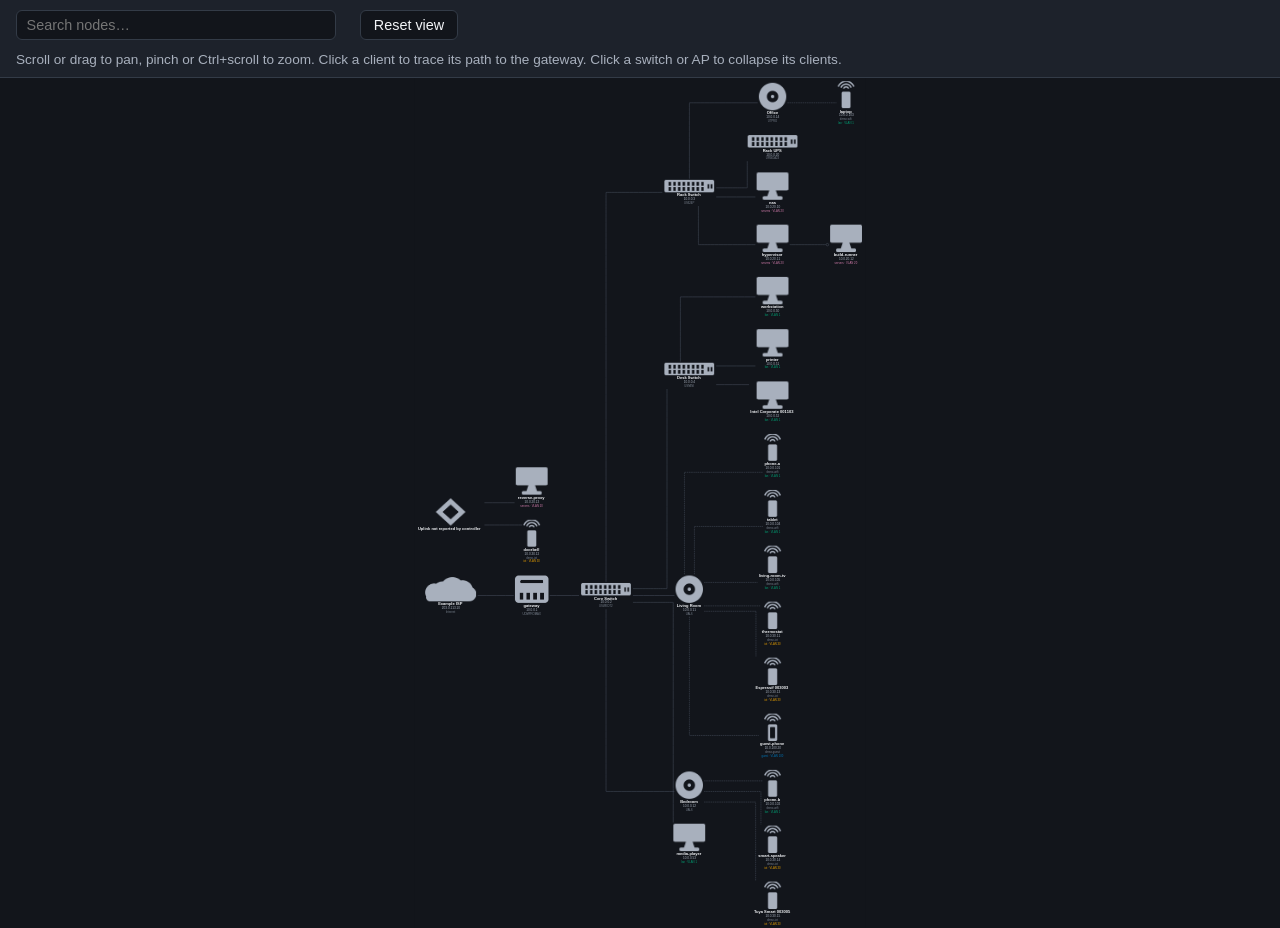
==== commit b107bd02: "release: 0.10.0 Dates the Unreleased section, bumps the version, and regenerates the man page, flag " ====
--- a/docs/demo-dark.html
+++ b/docs/demo-dark.html
@@ -384,7 +384,8 @@
 <!-- n_020000001002&#45;&gt;n_020000001003 -->
 <g id="edge25" class="edge" data-parent="02:00:00:00:10:02" data-child="02:00:00:00:10:03">
 <title>n_020000001002&#45;&gt;n_020000001003</title>
-<path fill="none" stroke="#4c5563" stroke-width="1.5" d="M1199.01,-2192.01C1236.92,-2192.01 1287.07,-2192.01 1325,-2192.01"/>
+<path fill="none" stroke="#4c5563" stroke-width="1.5" d="M1199.01,-2192.01C1199.01,-2192.01 1315.5,-2192.01 1315.5,-2192.01"/>
+<ellipse fill="none" stroke="#4c5563" stroke-width="1.5" cx="1320.25" cy="-2192.01" rx="4" ry="4"/>
 </g>
 <!-- n_020000001004 -->
 <g id="node12" class="node" data-id="02:00:00:00:10:04">
@@ -452,7 +453,7 @@
    *
    */
 let R={animate:!1,canvas:!1,cursor:"move",disablePan:!1,disableZoom:!1,disableXAxis:!1,disableYAxis:!1,duration:200,easing:"ease-in-out",exclude:[],excludeClass:"panzoom-exclude",handleStartEvent:e=>{e.preventDefault(),e.stopPropagation()},maxScale:4,minScale:.125,overflow:"hidden",panOnlyWhenZoomed:!1,pinchAndPan:!1,relative:!1,setTransform:function(e,{x:t,y:n,scale:o,isSVG:r},a){X(e,"transform",`scale(${o}) translate(${t}px, ${n}px)`),r&&i&&(o=window.getComputedStyle(e).getPropertyValue("transform"),e.setAttribute("transform",o))},startX:0,startY:0,startScale:1,step:.3,touchAction:"none"};function e(d,p){if(!d)throw new Error("Panzoom requires an element as an argument");if(1!==d.nodeType)throw new Error("Panzoom requires an element with a nodeType of 1");if(!(e=>{let t=e;for(;t&&t.parentNode;){if(t.parentNode===document)return 1;t=t.parentNode instanceof ShadowRoot?t.parentNode.host:t.parentNode}})(d))throw new Error("Panzoom should be called on elements that have been attached to the DOM");p=Object.assign(Object.assign({},R),p);e=d;let c=I.test(e.namespaceURI)&&"svg"!==e.nodeName.toLowerCase();var e;let n=d.parentNode;n.style.overflow=p.overflow,n.style.userSelect="none",n.style.touchAction=p.touchAction,(p.canvas?n:d).style.cursor=p.cursor,d.style.userSelect="none",d.style.touchAction=p.touchAction,X(d,"transformOrigin","string"==typeof p.origin?p.origin:c?"0 0":"50% 50%");let u=0,m=0,f=1,a=!1;function r(e,t,n){n.silent||(n=new CustomEvent(e,{detail:t}),d.dispatchEvent(n))}function l(t,n,e){let o={x:u,y:m,scale:f,isSVG:c,originalEvent:e};return requestAnimationFrame(()=>{var e;"boolean"==typeof n.animate&&(n.animate?(e=n,X(d,"transition",`${z("transform")} ${e.duration}ms `+e.easing)):X(d,"transition","none")),n.setTransform(d,o,n),r(t,o,n),r("panzoomchange",o,n)}),o}function s(e,t,n,o){var r,a,i,l,s=Object.assign(Object.assign({},p),o),c={x:u,y:m,opts:s};return(null!=o&&o.force||!(s.disablePan||s.panOnlyWhenZoomed&&f===s.startScale))&&(e=parseFloat(e),t=parseFloat(t),s.disableXAxis||(c.x=(s.relative?u:0)+e),s.disableYAxis||(c.y=(s.relative?m:0)+t),s.contain&&(e=((t=(e=(o=Y(d)).elem.width/f)*n)-e)/2,a=((r=(a=o.elem.height/f)*n)-a)/2,"inside"===s.contain?(i=(-o.elem.margin.left-o.parent.padding.left+e)/n,l=(o.parent.width-t-o.parent.padding.left-o.elem.margin.left-o.parent.border.left-o.parent.border.right+e)/n,c.x=Math.max(Math.min(c.x,l),i),l=(-o.elem.margin.top-o.parent.padding.top+a)/n,i=(o.parent.height-r-o.parent.padding.top-o.elem.margin.top-o.parent.border.top-o.parent.border.bottom+a)/n,c.y=Math.max(Math.min(c.y,i),l)):"outside"===s.contain&&(i=(-(t-o.parent.width)-o.parent.padding.left-o.parent.border.left-o.parent.border.right+e)/n,l=(e-o.parent.padding.left)/n,c.x=Math.max(Math.min(c.x,l),i),t=(-(r-o.parent.height)-o.parent.padding.top-o.parent.border.top-o.parent.border.bottom+a)/n,e=(a-o.parent.padding.top)/n,c.y=Math.max(Math.min(c.y,e),t))),s.roundPixels)&&(c.x=Math.round(c.x),c.y=Math.round(c.y)),c}function h(n,o){var r,a=Object.assign(Object.assign({},p),o),i={scale:f,opts:a};if(null!=o&&o.force||!a.disableZoom){let e=p.minScale,t=p.maxScale;a.contain&&(a=(o=Y(d)).elem.width/f,r=o.elem.height/f,1<a)&&1<r&&(a=(o.parent.width-o.parent.border.left-o.parent.border.right)/a,o=(o.parent.height-o.parent.border.top-o.parent.border.bottom)/r,"inside"===p.contain?t=Math.min(t,a,o):"outside"===p.contain&&(e=Math.max(e,a,o))),i.scale=Math.min(Math.max(n,e),t)}return i}function i(e,t,n,o){e=s(e,t,f,n);return u!==e.x||m!==e.y?(u=e.x,m=e.y,l("panzoompan",e.opts,o)):{x:u,y:m,scale:f,isSVG:c,originalEvent:o}}function g(n,o,r){var a=h(n,o),i=a.opts;if(null!=o&&o.force||!i.disableZoom){n=a.scale;let e=u,t=m;i.focal&&(o=i.focal,e=(o.x/n-o.x/f+u*n)/n,t=(o.y/n-o.y/f+m*n)/n);a=s(e,t,n,{relative:!1,force:!0});return u=a.x,m=a.y,f=n,l("panzoomzoom",i,r)}}function t(e,t){t=Object.assign(Object.assign(Object.assign({},p),{animate:!0}),t);return g(f*Math.exp((e?1:-1)*t.step),t)}function v(e,t,n,o){var r=Y(d);const a=r.parent.width-r.parent.padding.left-r.parent.padding.right-r.parent.border.left-r.parent.border.right,i=r.parent.height-r.parent.padding.top-r.parent.padding.bottom-r.parent.border.top-r.parent.border.bottom;let l=t.clientX-r.parent.left-r.parent.padding.left-r.parent.border.left-r.elem.margin.left,s=t.clientY-r.parent.top-r.parent.padding.top-r.parent.border.top-r.elem.margin.top;c||(l-=r.elem.width/f/2,s-=r.elem.height/f/2);t={x:l/a*(a*e),y:s/i*(i*e)};return g(e,Object.assign(Object.assign({},n),{animate:!1,focal:t}),o)}g(p.startScale,{animate:!1,force:!0}),setTimeout(()=>{i(p.startX,p.startY,{animate:!1,force:!0})});let y,b,w,x,O,E,S=[];function o(e){((t,n)=>{for(let e=t;null!=e;e=e.parentNode)if(o=e,r=n.excludeClass,1===o.nodeType&&-1<` ${o=o,(o.getAttribute("class")||"").trim()} `.indexOf(` ${r} `)||-1<n.exclude.indexOf(e))return 1;var o,r})(e.target,p)||(L(S,e),a=!0,p.handleStartEvent(e),y=u,b=m,r("panzoomstart",{x:u,y:m,scale:f,isSVG:c,originalEvent:e},p),e=V(S),w=e.clientX,x=e.clientY,O=f,E=G(S))}function M(t){if(a&&void 0!==y&&void 0!==b&&void 0!==w&&void 0!==x){L(S,t);var n,o=V(S),r=1<S.length;let e=f;r&&(0===E&&(E=G(S)),n=G(S)-E,v(e=h(n*p.step/80+O).scale,o,{animate:!1},t)),r&&!p.pinchAndPan||i(y+(o.clientX-w)/e,b+(o.clientY-x)/e,{animate:!1},t)}}function A(e){1===S.length&&r("panzoomend",{x:u,y:m,scale:f,isSVG:c,originalEvent:e},p);var t=S;if(e.touches)for(;t.length;)t.pop();else{e=$(t,e);-1<e&&t.splice(e,1)}a&&(a=!1,y=b=w=x=void 0)}let P=!1;function j(){P||(P=!0,N("down",p.canvas?n:d,o),N("move",document,M,{passive:!0}),N("up",document,A,{passive:!0}))}return p.noBind||j(),{bind:j,destroy:function(){P=!1,T("down",p.canvas?n:d,o),T("move",document,M),T("up",document,A)},eventNames:C,getPan:()=>({x:u,y:m}),getScale:()=>f,getOptions:()=>{var e,t=p,n={};for(e in t)t.hasOwnProperty(e)&&(n[e]=t[e]);return n},handleDown:o,handleMove:M,handleUp:A,pan:i,reset:function(e){var e=Object.assign(Object.assign(Object.assign({},p),{animate:!0,force:!0}),e),t=(f=h(e.startScale,e).scale,s(e.startX,e.startY,f,e));return u=t.x,m=t.y,l("panzoomreset",e)},resetStyle:function(){n.style.overflow="",n.style.userSelect="",n.style.touchAction="",n.style.cursor="",d.style.cursor="",d.style.userSelect="",d.style.touchAction="",X(d,"transformOrigin","")},setOptions:function(e={}){for(var t in e)e.hasOwnProperty(t)&&(p[t]=e[t]);(e.hasOwnProperty("cursor")||e.hasOwnProperty("canvas"))&&(n.style.cursor=d.style.cursor="",(p.canvas?n:d).style.cursor=p.cursor),e.hasOwnProperty("overflow")&&(n.style.overflow=e.overflow),e.hasOwnProperty("touchAction")&&(n.style.touchAction=e.touchAction,d.style.touchAction=e.touchAction)},setStyle:(e,t)=>X(d,e,t),zoom:g,zoomIn:function(e){return t(!0,e)},zoomOut:function(e){return t(!1,e)},zoomToPoint:v,zoomWithWheel:function(e,t){e.preventDefault();var t=Object.assign(Object.assign(Object.assign({},p),t),{animate:!1}),n=(0===e.deltaY&&e.deltaX?e.deltaX:e.deltaY)<0?1:-1;return v(h(f*Math.exp(n*t.step/3),t).scale,e,t,e)}}}return e.defaultOptions=R,e});</script>
-<script type="application/octet-stream" id="um-data">[base64]</script>
+<script type="application/octet-stream" id="um-data">[base64]</script>
 <script>
 (function () {
   "use strict";
